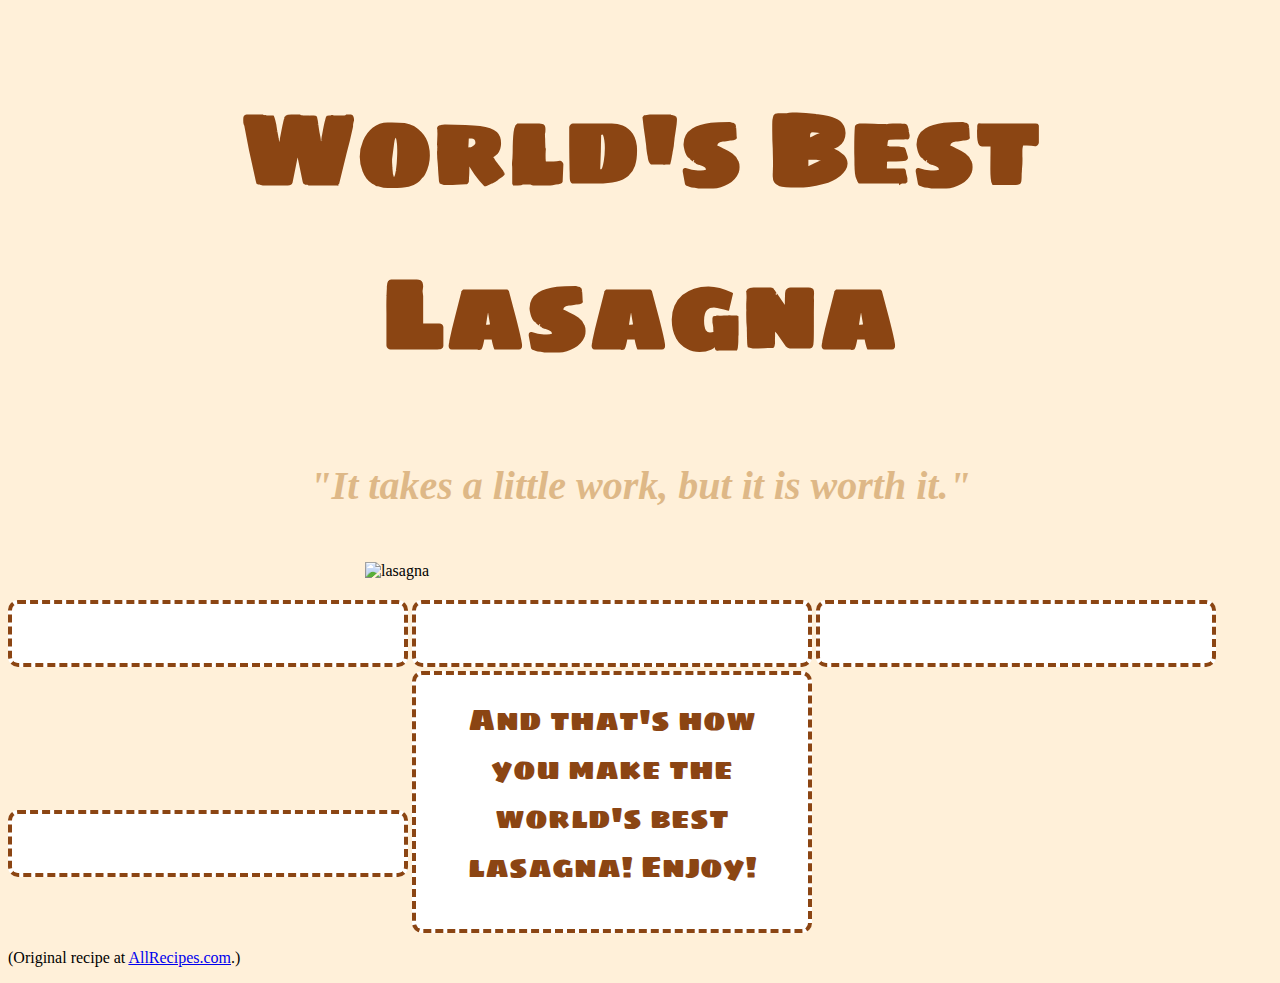
==== index.html @ 35f7e491 "first" ====
<!DOCTYPE html>
<html>

<head>

  <!-- meta tags and title -->
  <meta charset="UTF-8">
  <meta name="viewport" content="width=device-width, initial-scale=1.0">
  <title>Page Title</title>

  <!-- external and internal CSS -->
  <link rel="stylesheet" href="styles.css" media="all">
  <style>
    /* in-file CSS here */
  </style>

  <!-- external and internal JavaScript -->
  <script src="scripts.js" defer></script>
  <script>
    // in-page JavaScript here
  </script>

</head>

<body>

  <h1 id="title">World's Best Lasagna</h1>
  <h2> "It takes a little work, but it is worth it." </h2>

  <img src="https://cdn.pixabay.com/photo/2017/02/15/15/17/meal-2069021_1280.jpg" alt="lasagna">

  <!-- "onClick" is the action, "showIngredients" is the outcome of clicking in JS -->
  <div id="ingredients">
  </div>

  <!-- "onClick" is the action, "showPrep" is the outcome of clicking in JS -->
  <div id="prep">
  </div>

  <!-- "onClick" is the action, "showEquipment" is the outcome of clicking in JS -->
  <div id="equpiment">
  </div>

  <!-- "onClick" is the action, "showDirections" is the outcome of clicking in JS -->
  <div id="directions">
  </div>

  <!-- new HTML via JS -->
  <div id="enjoy"></div>

  <p>(Original recipe at <a href="https://www.allrecipes.com/recipe/23600/worlds-best-lasagna/">AllRecipes.com</a>.)</p>

</body>

</html>
---- styles.css ----
@import url('https://fonts.googleapis.com/css2?family=Sigmar+One&display=swap');
/* changes how the content box looks */
div {
  display: inline-block;
  float: center;
  width: 400px;
  padding: 20px;
  padding-bottom: 3vw;
  border: 4px dashed saddlebrown;
  background-color: white;
  border-radius: 10px;
  box-sizing: border-box;
}

/* changes how the image looks */
img {
  display: block;
  margin-left: auto;
  margin-right: auto;
  width: 550px;
  padding: 20px;
}

/* changes how the entire page background looks */
body {
  background-color: #FFF0D9;
}

/* changes how the title looks */
h1 {
  font-family: Sigmar One;
  font-style: bold;
  color: saddlebrown;
  text-align: center;
  font-size: 80px;
}

/* changes how the quote looks */
h2 {
  font-style: italic;
  color: #DEB887;
  text-align: center;
  font-size: 40px;
}

/* changes how the box titles look */
h4 {
  font-family: Sigmar One;
  font-size: 30px;
  color: saddlebrown;
  text-align: center;
}

/* changes how the list items look */
li {
  font-family: Georgia;
}

/* changes how the content looks */
ul {
  list-style-type: circle;
}

/* changes how the boxes behave */
#directions li span {
  font-style: bold;
  color: red;
}

#ingredients li span {
  font-style: italic;
  color: #DEB887;
}

#prep li:nth-child(5) {
  color: red;
}

/* changes how the entire page behaves with size changes */
@media (orientation:portrait) {
  div {
    width: 95vw;
  }
  img {
    width: 95vw;
    align: center;
    padding: 10px;
  }
}

/* to change the color on click */

#title.clicked {
  color: orange;
}

/* hiding the content */

#content1 {
  visibility: hidden;
}

#content2 {
  visibility: hidden;
}

#content3 {
  visibility: hidden;
}

#content4 {
  visibility: hidden;
}
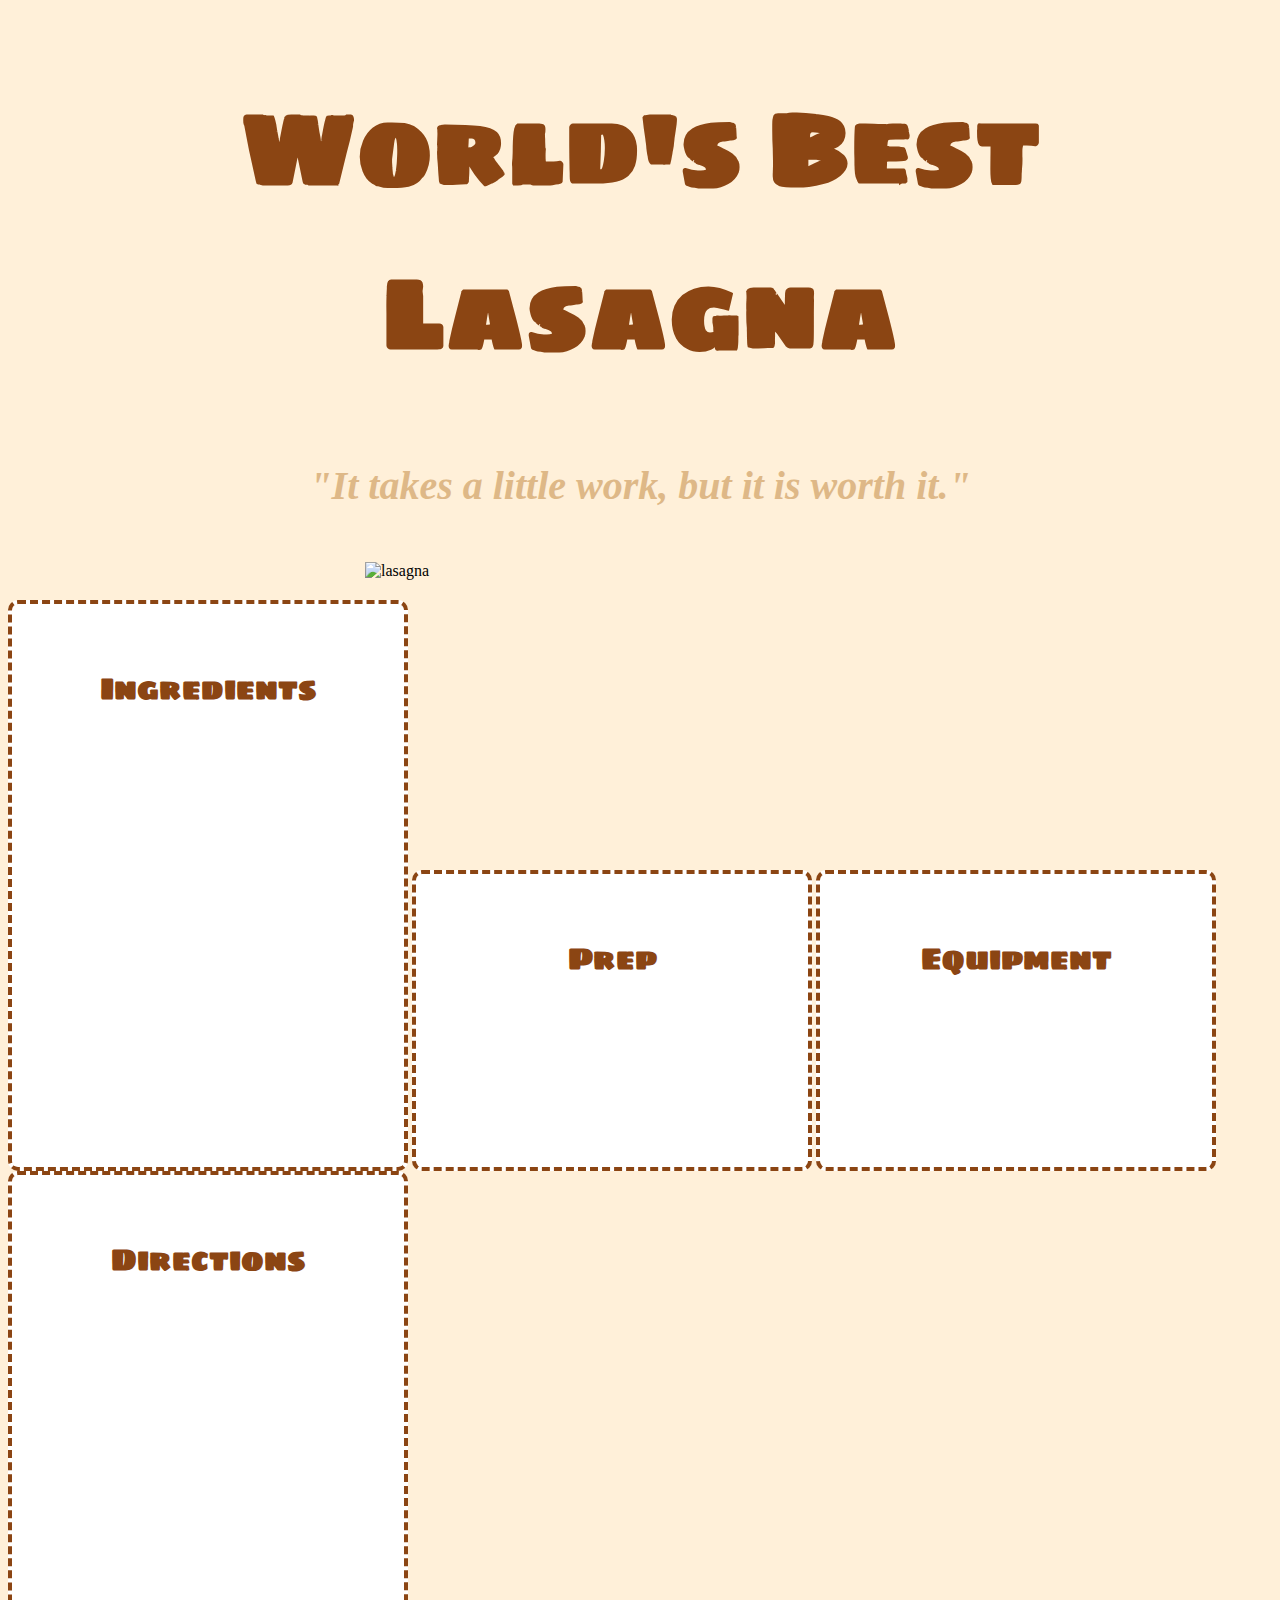
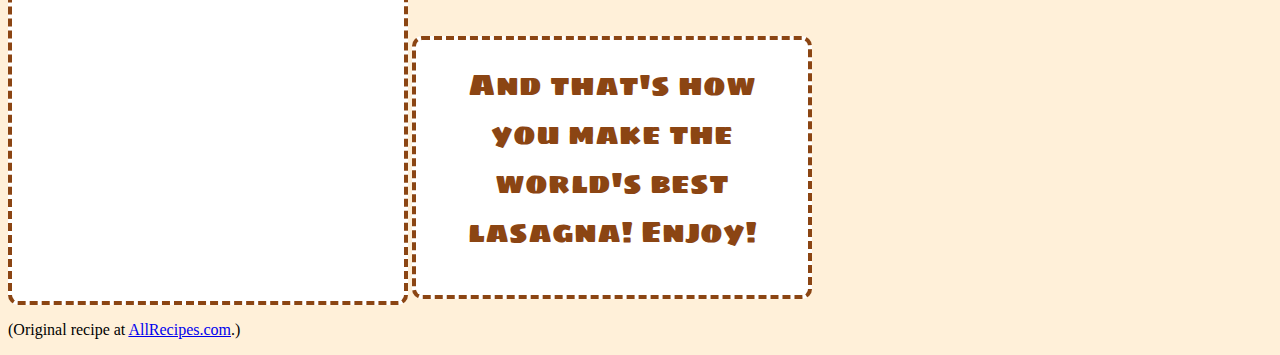
==== commit 90cf2fa1: "second try" ====
--- a/index.html
+++ b/index.html
@@ -31,18 +31,22 @@
 
   <!-- "onClick" is the action, "showIngredients" is the outcome of clicking in JS -->
   <div id="ingredients">
+
   </div>
 
   <!-- "onClick" is the action, "showPrep" is the outcome of clicking in JS -->
   <div id="prep">
+   
   </div>
 
   <!-- "onClick" is the action, "showEquipment" is the outcome of clicking in JS -->
-  <div id="equpiment">
+  <div id="equipment">
+  
   </div>
 
   <!-- "onClick" is the action, "showDirections" is the outcome of clicking in JS -->
   <div id="directions">
+ 
   </div>
 
   <!-- new HTML via JS -->
--- a/styles.css
+++ b/styles.css
@@ -87,7 +87,6 @@
     padding: 10px;
   }
 }
-
 /* to change the color on click */
 
 #title.clicked {
